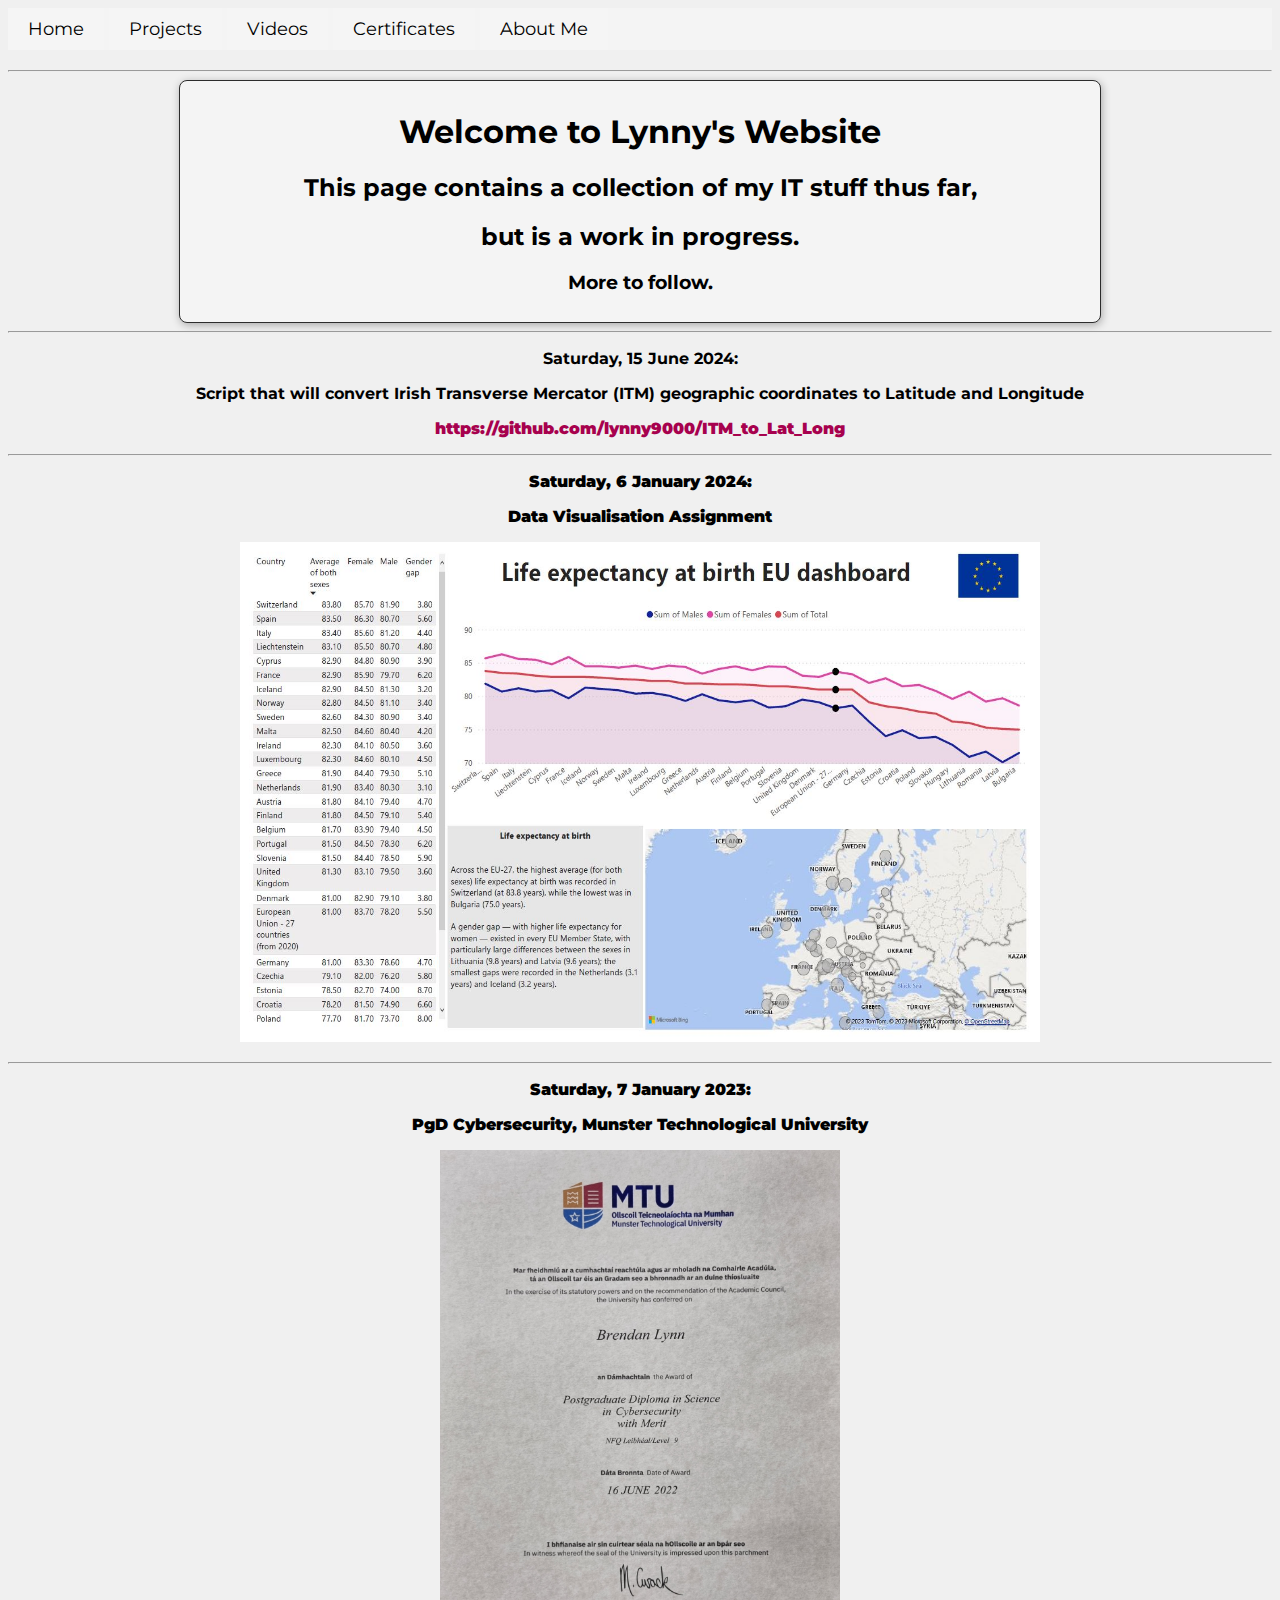
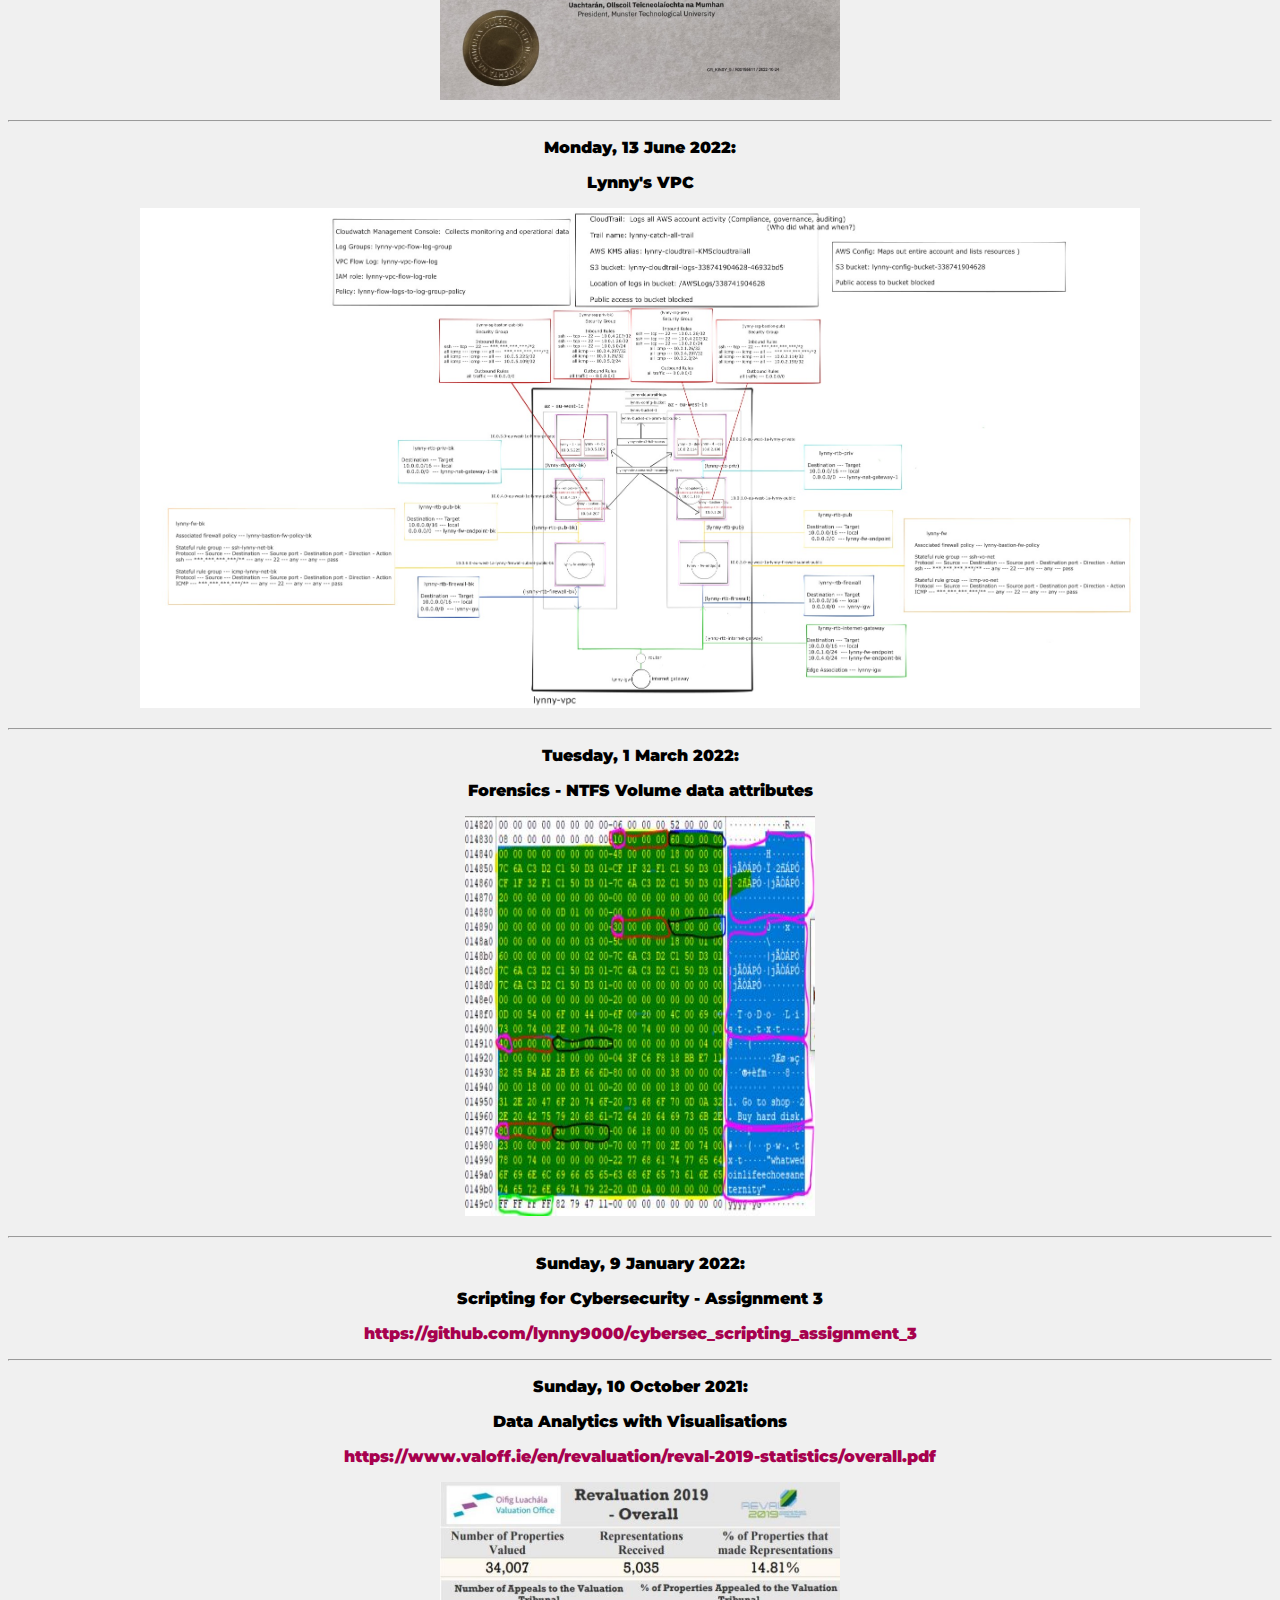
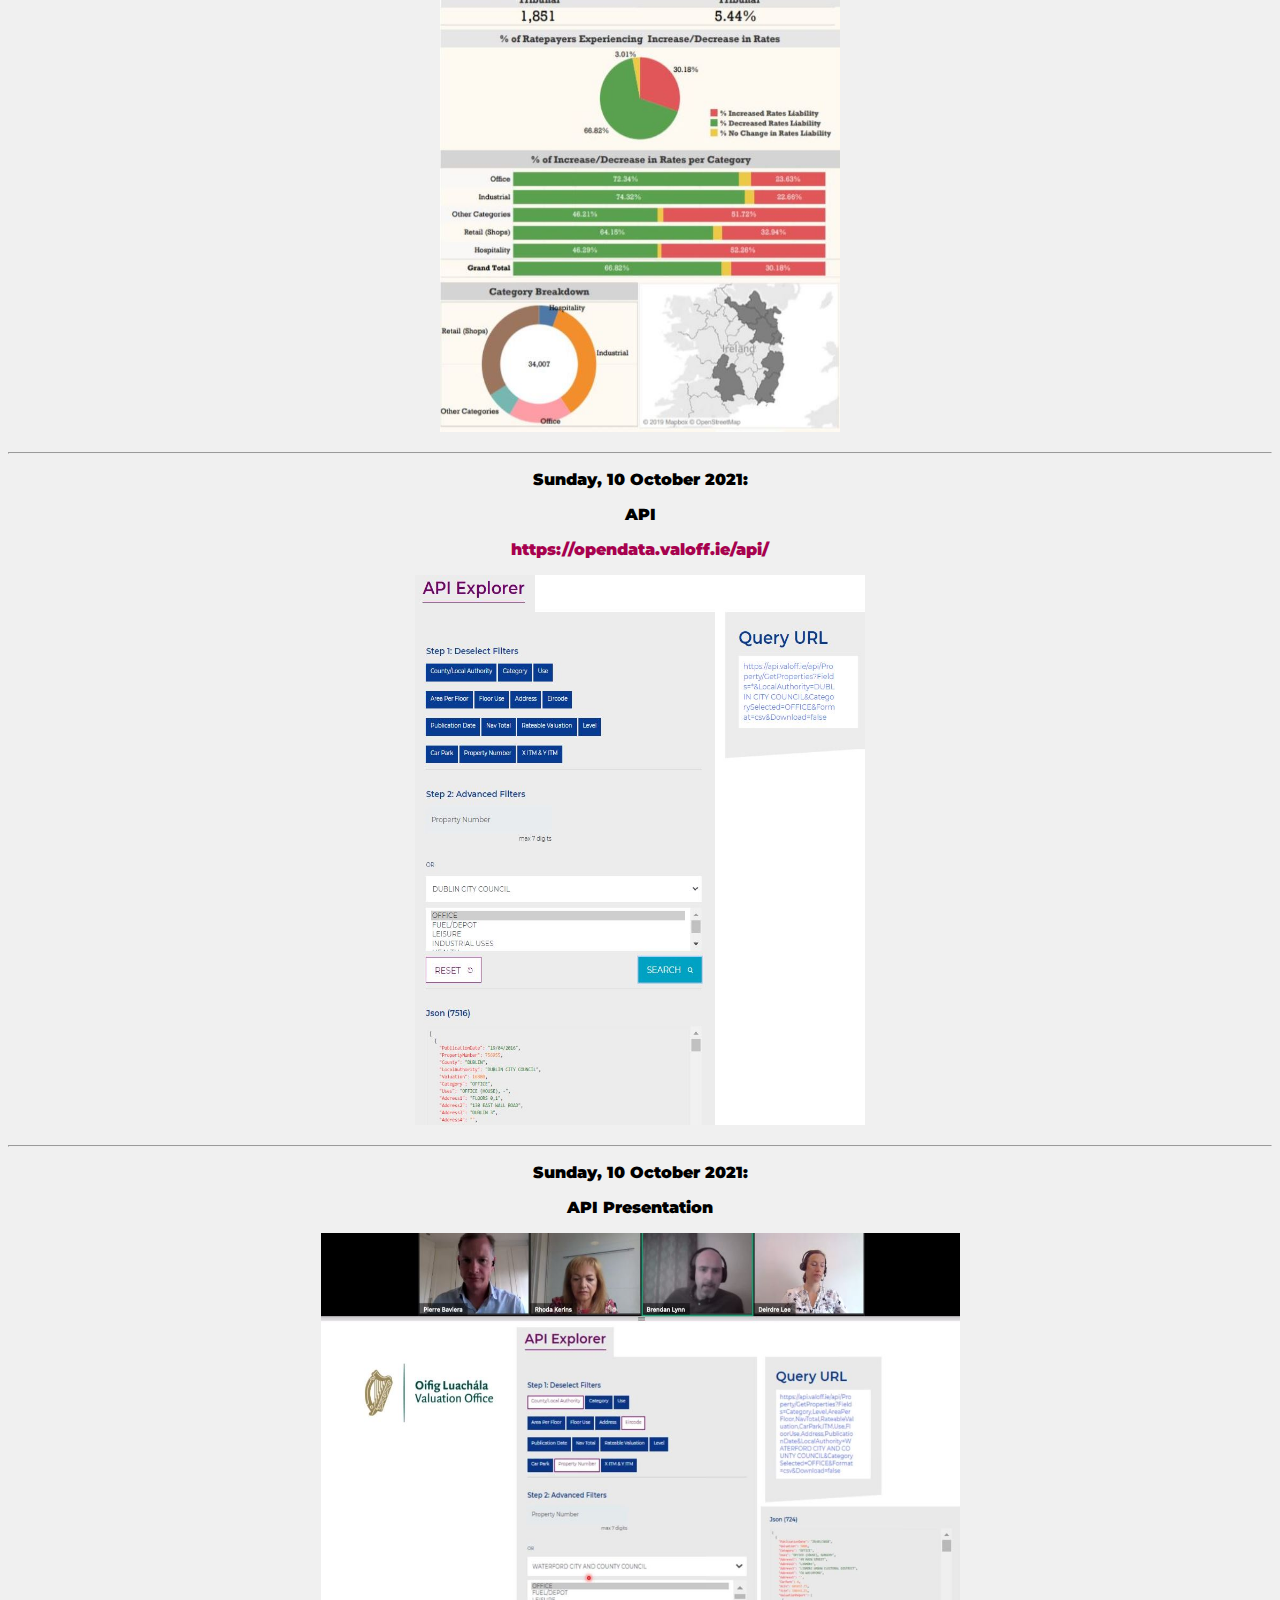
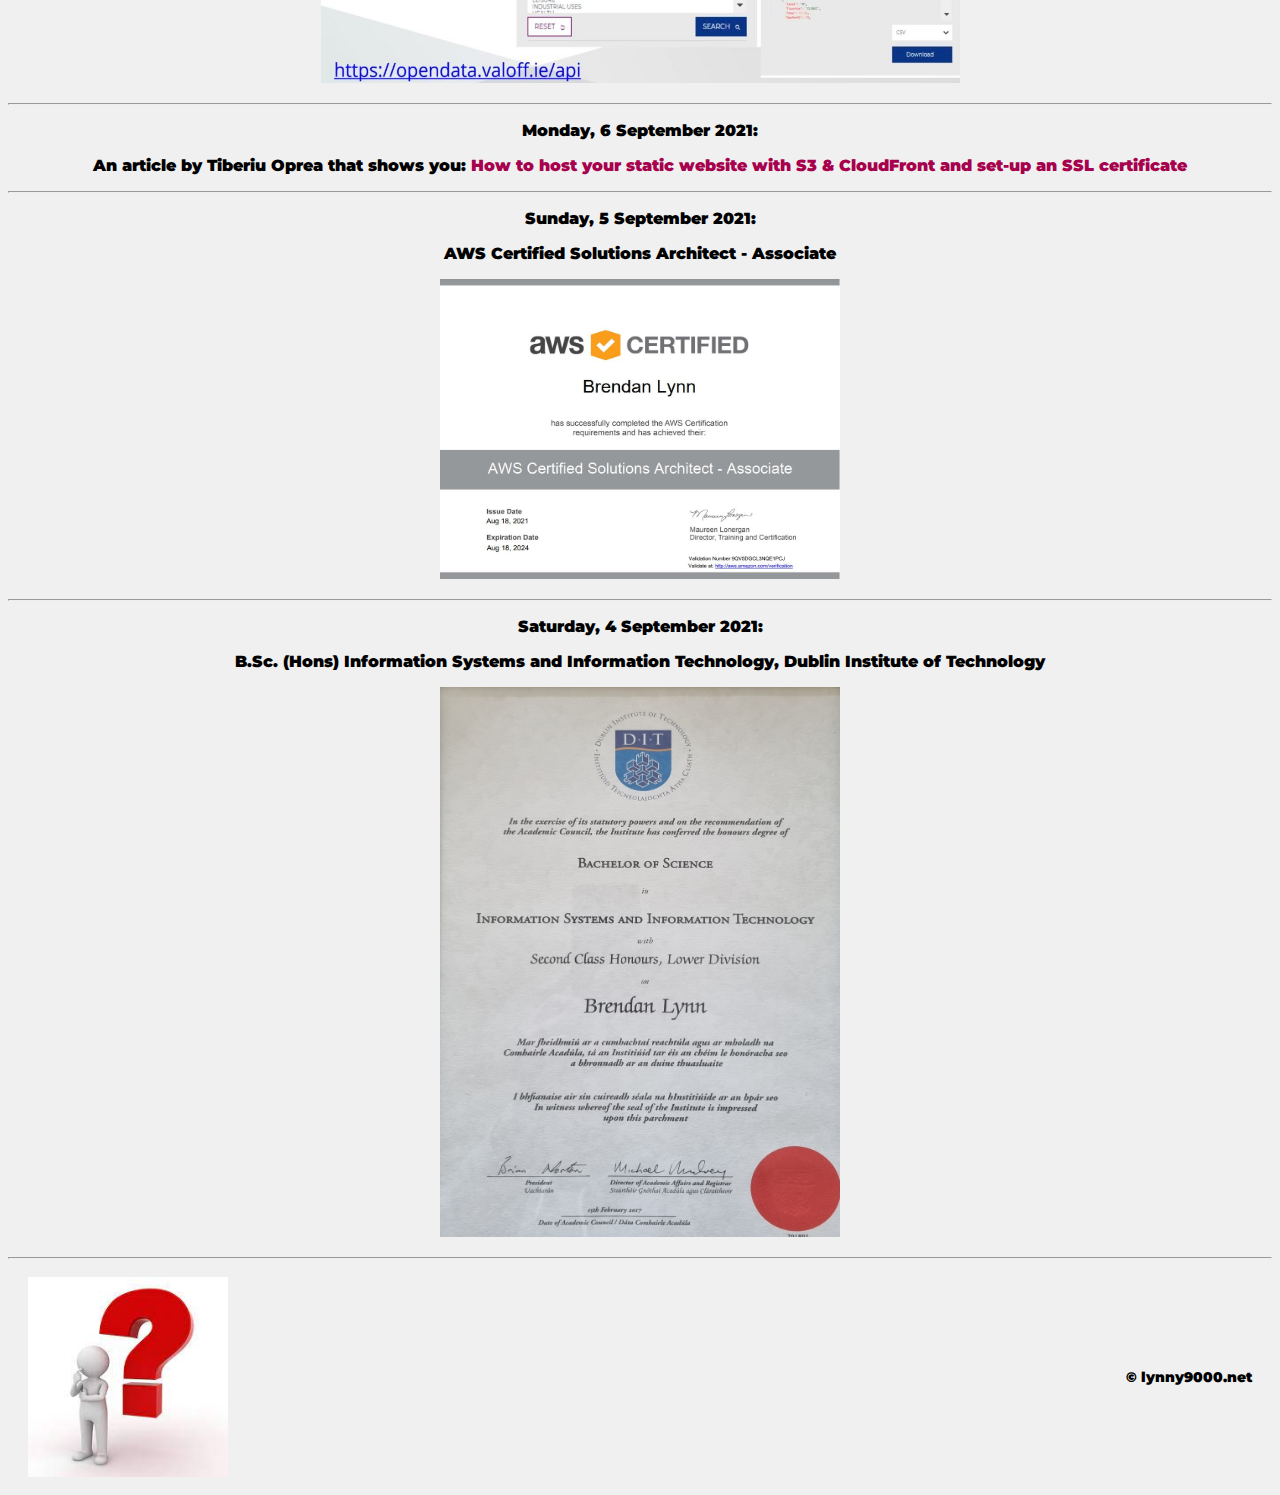
==== index.html @ 921d84d0 "added lynny9000.net v1" ====
<!DOCTYPE html>
<html lang="en">
<head>
    <meta charset="UTF-8">
    <!--Warning: You must not use all the font sizes/types from Google or it will slow down the webpage, just select the font size/types/styles you need -->
    <!--To be completed later-->
    <link href="styles/styles.css" rel="stylesheet">
    <link rel="preconnect" href="https://fonts.googleapis.com">
    <link rel="preconnect" href="https://fonts.gstatic.com" crossorigin>
    <link href="https://fonts.googleapis.com/css2?family=Fira+Sans:wght@400;700&family=Montserrat:ital,wght@0,100..900;1,100..900&display=swap" rel="stylesheet">
    <title>Homepage</title>
  </head>

  <!-- Header -->

    <!--Start of header, contains navbar-->
	<header>
		<nav class="navbar">
		  <ul>
			  <li><a href="index.html">Home</a></li>
			  <li><a href="projects.html">Projects</a></li>
			  <li><a href="videos.html">Videos</a></li>
			  <li><a href="certificates.html">Certificates</a></li>
		      <li><a href="aboutme.html">About Me</a></li>
		  </ul>
	  </nav>
	</header>
		<!--End of header, contains navbar-->

<hr><!--This adds in a separator line-->

<body>
<!--This is the start of the section part of the homepage-->
<!--This class highlights the background of the text-->
<main class="highlight-class">
    <h1>Welcome to Lynny's Website</h1> 
    <h2>This page contains a collection of my IT stuff thus far,</h2>
	<h2>but is a work in progress.</h2>
    <h3>More to follow.</h3> 
  </main>
  
<hr><!--This adds in a separator line-->

  <p><strong>Saturday, 15 June 2024:</strong></p>  
  <p><strong>Script that will convert Irish Transverse Mercator (ITM) geographic coordinates to Latitude and Longitude</strong></p>
  <p><strong><a href="https://github.com/lynny9000/ITM_to_Lat_Long"><strong>https://github.com/lynny9000/ITM_to_Lat_Long</strong></a></p>
  <hr><!--This adds in a separator line-->

  <p><strong>Saturday, 6 January 2024:</strong></p> 
  <p><strong>Data Visualisation Assignment</strong></p>
  <p><img src ="/images/life_expectancy_at_birth_EU_dashboard.jpg" width="800" height="500"/></p>
  <hr><!--This adds in a separator line-->

  <p><strong>Saturday, 7 January 2023:</strong></p> 
  <p><strong>PgD Cybersecurity, Munster Technological University</strong></p>
  <p><img src ="/images/msc_cert.jpeg" width="400" height="550"/></p>
  <hr><!--This adds in a separator line-->

  <p><strong>Monday, 13 June 2022:</strong></p> 
  <p><strong>Lynny's VPC</strong></p>
  <p><img src ="/images/lynny_vpc_jpg.jpg" width="1000" height="500"/></p>
  <hr><!--This adds in a separator line-->

  <p><strong>Tuesday, 1 March 2022:</strong></p>  
  <p><strong>Forensics - NTFS Volume data attributes</strong></p>
  <p><img src ="/images/forensics_example.jpeg" width="350" height="400"/></p>
  <hr><!--This adds in a separator line-->

  <p><strong>Sunday, 9 January 2022:</strong></p>  
  <p><strong>Scripting for Cybersecurity - Assignment 3</strong></p>
  <p><strong><a href="https://github.com/lynny9000/cybersec_scripting_assignment_3"><strong>https://github.com/lynny9000/cybersec_scripting_assignment_3</strong></a></p>
  <hr><!--This adds in a separator line-->

  <p><strong>Sunday, 10 October 2021:</strong></p>  
  <p><strong>Data Analytics with Visualisations</strong></p> 
  <p><strong><a href="https://www.valoff.ie/en/revaluation/reval-2019-statistics/overall.pdf"><strong>https://www.valoff.ie/en/revaluation/reval-2019-statistics/overall.pdf</strong></a></p>
  <p><img src ="/images/DAandBI_image.jpeg" width="400" height="550"/></p>
  <hr><!--This adds in a separator line-->

  <p><strong>Sunday, 10 October 2021:</strong></p>  
  <p><strong>API</strong></p>  
  <p><strong><a href="https://opendata.valoff.ie/api/"><strong>https://opendata.valoff.ie/api/</strong></a></p>
  <p><img src ="/images/API_image.jpeg" width="450" height="550"/></p>
  <hr><!--This adds in a separator line-->

  <p><strong>Sunday, 10 October 2021:</strong></p>
  <p><strong>API Presentation <a href="https://player.vimeo.com/video/569827912?h=bd096aad31"></strong></a></p>
  <p><img src ="/images/API_presentation.jpeg" width="639" height="450"/></p>
  <hr><!--This adds in a separator line-->

  <p><strong>Monday, 6 September 2021:</strong></p>
  <p></strong>An article by Tiberiu Oprea that shows you: <a href="https://faun.pub/how-to-host-your-static-website-with-s3-cloudfront-and-set-up-an-ssl-certificate-9ee48cd701f9"><strong>How to host your static website with S3 & CloudFront and set-up an SSL certificate</strong></a></p>
  <hr><!--This adds in a separator line-->

  <p><strong>Sunday, 5 September 2021:</strong></p>
  <p><strong>AWS Certified Solutions Architect - Associate</strong></p>
  <p><img src ="/images/aws_cloud_associate.jpeg" width="400" height="300"/></p>
  <hr><!--This adds in a separator line-->

  <p><strong>Saturday, 4 September 2021:</strong></p> 
  <p><strong>B.Sc. (Hons) Information Systems and Information Technology, Dublin Institute of Technology</strong></p>
  <p><img src ="/images/dit_bsc.jpeg" width="400" height="550"/></p>

<!--This is the end of the section part of the homepage-->

</body>

<hr><!--This adds in a separator line-->

<!--This is the start of the footer part of the homepage-->
<footer>
	<div class="footer-content">
	  <img src="images/lynny9000_logo.jpeg" alt="The Department of Rural and Community Developmenst Logo">
	  <p>&copy lynny9000.net</p>
	</div>
  </footer>
<!--This is the end of the footer part of the homepage-->

</html>
---- styles/styles.css ----
/* This is for the nav bar at top of page*/
.navbar {
  position: relative;
  z-index: 999;
  font-family: 'Montserrat';
  font-size: large;
  margin-bottom: 20px; /* Adjust the value for desired spacing */

  /* Add background color for the navbar (optional) */
  background-color: rgb(244, 244, 244);
}

.navbar ul {
  list-style-type: none;
  margin: 0;
  padding: 0;
}

.navbar li {
  display: inline-block;
}

.navbar li a {
  color: black;
  display: block;
  padding: 10px 20px;
  text-decoration: none;
/* Add hover effect for individual links */
  transition: background-color 0.3s ease; /* Optional: smoother transition */
  background-color: whitesmoke; /* Optional: set default background color for links */
}

.navbar li a:hover {
  background-color: grey; /* Change this to your preferred hover color */
}

/* End of nav bar at top of page */

/*This is the start of the section part of the homepage*/
/*This puts a box around the welcome details on the homepage*/
main {
  width: 900px;
  margin: auto;
  background-color: whitesmoke;
  padding: 10px;
  border: 5px solid rgb(44,44,44);
  border-width: 1px;
  border-radius: 8px;
  box-shadow: 1px 2px 8px rgba(0, 0, 0, 0.3);
  }
  
  /*This highlights the background of the text*/
  .highlight-class {
    background-color: rgb(244, 244, 244);
  }

  
h1, h2, h3 {
  font-family: 'Montserrat';
  text-align: center;
}

p {
  font-family: 'Montserrat'; 
  text-align: center;
}

a {
  color: rgb(167, 1, 78);
  text-decoration: none;
}

a:hover {
  text-decoration: underline;
}

body {
  background-color: #f0f0f0; /* Light gray background */
}




/*This is the end of the section part of the homepage*/

/* This is the start of the footer css */
.footer-content {
  display: flex; /* Enables flexbox layout */
  justify-content: space-between; /* Distributes content with even space between */
  align-items: center; /* Aligns content vertically (optional) */
  font-family: 'Montserrat'; 
  padding: 10px 20px; /* Padding for the entire content */
  font-size: 14px; /* Adjust the value for desired size */
}

.footer-content img {
  width: 200px; /* Set the desired width */
  height: 200px; /* Set the desired height */
}
/* End of footer css*/
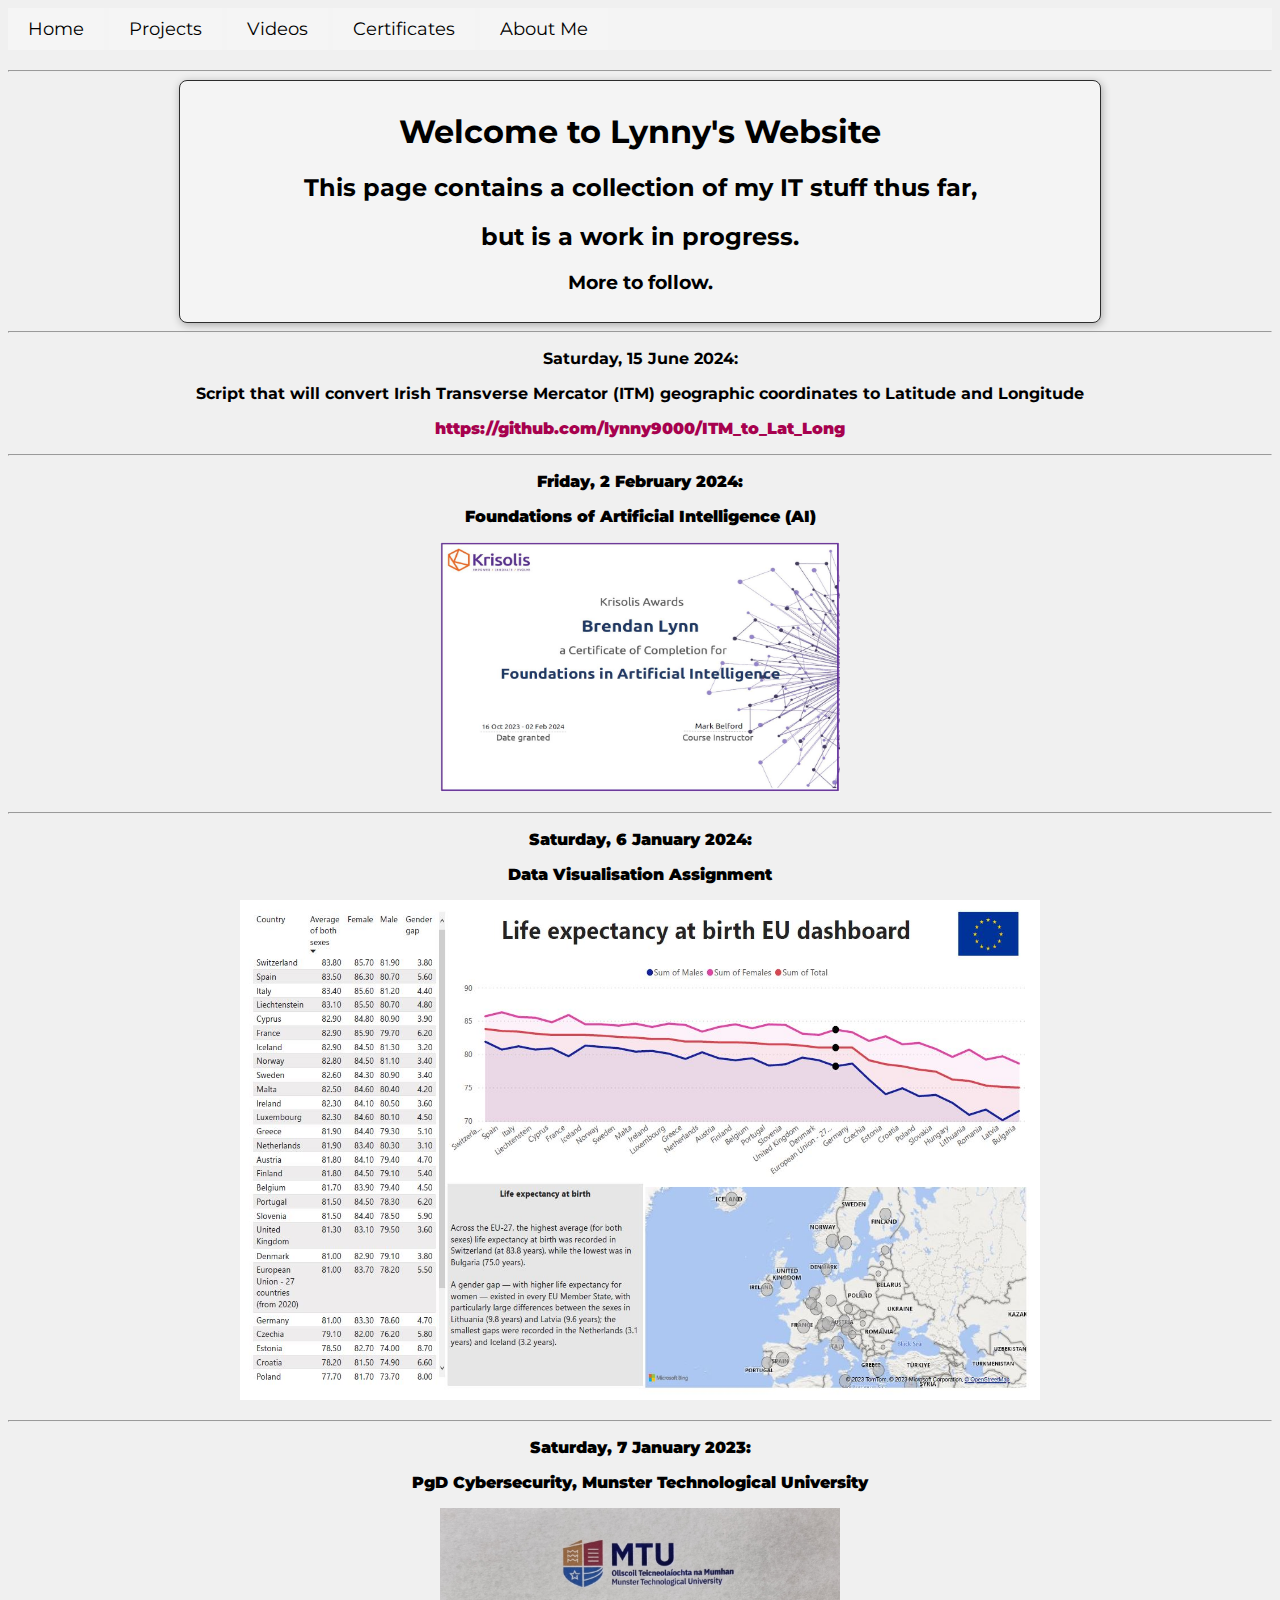
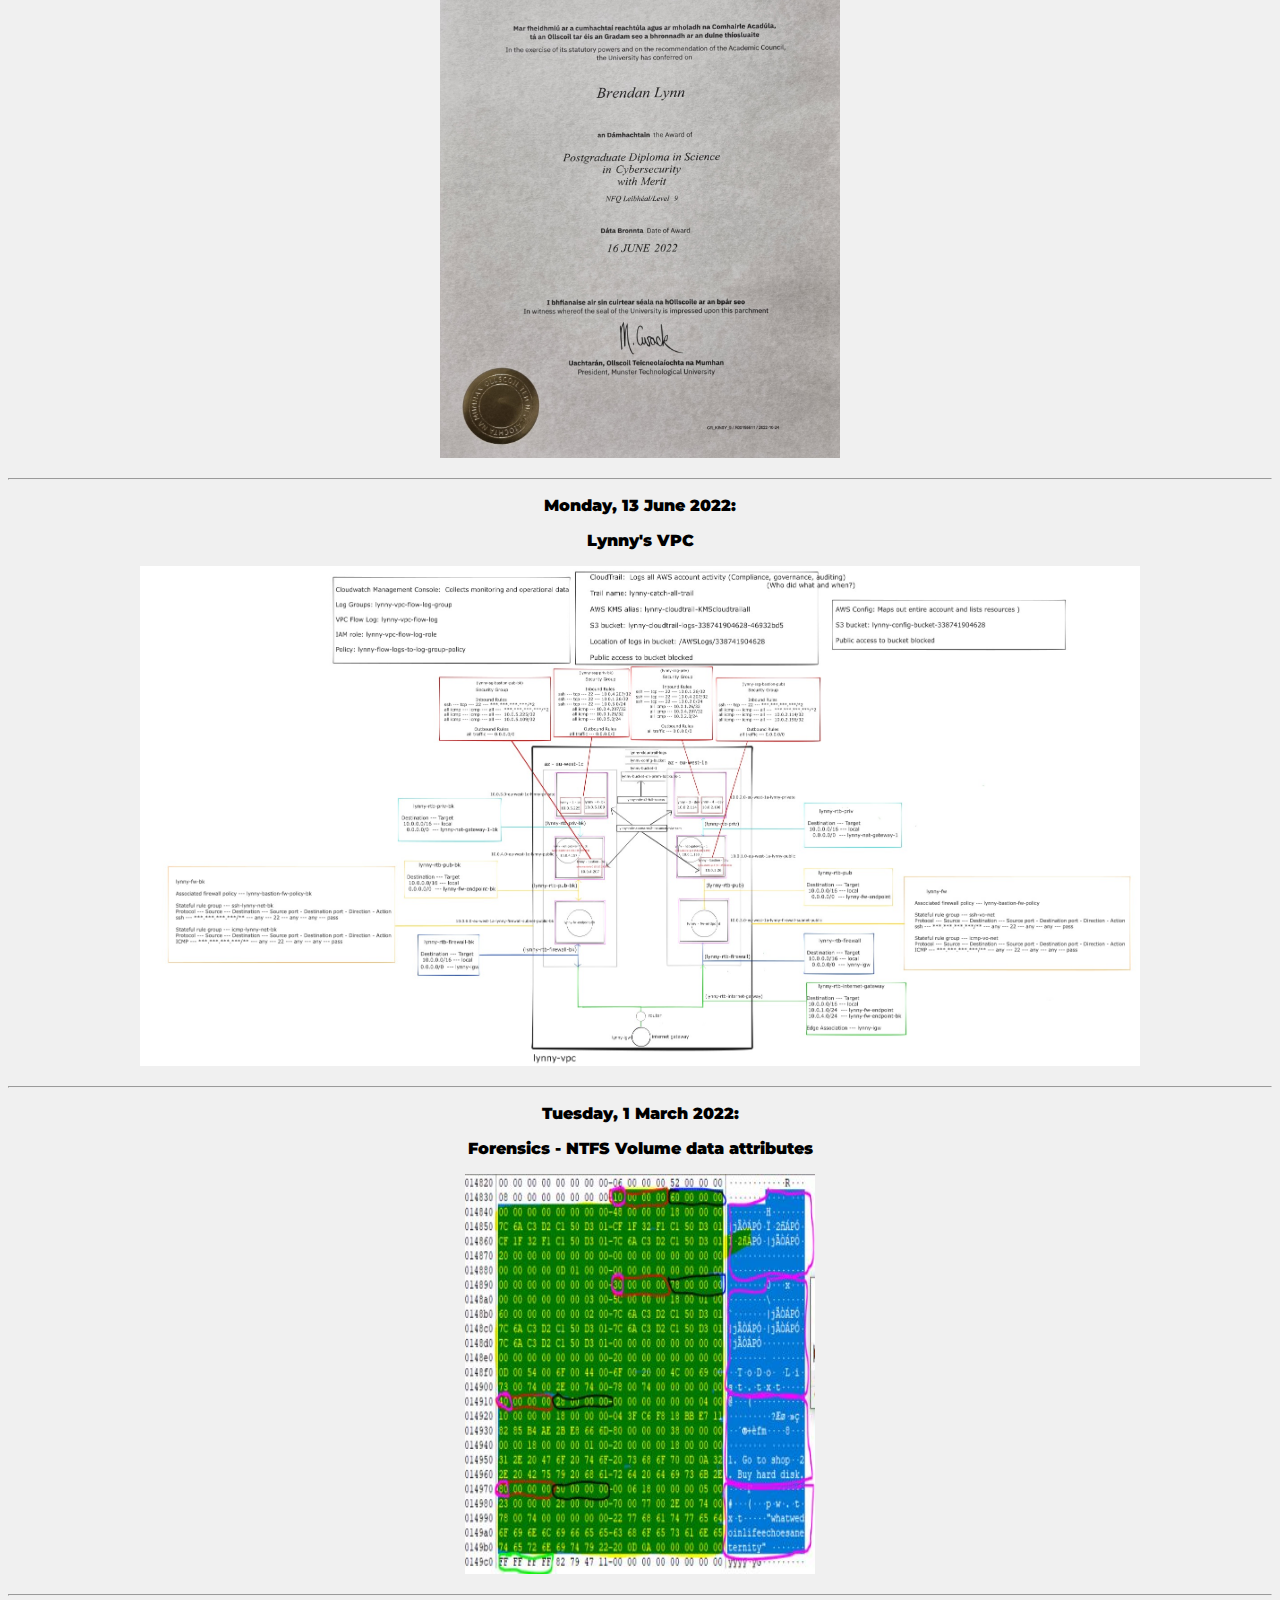
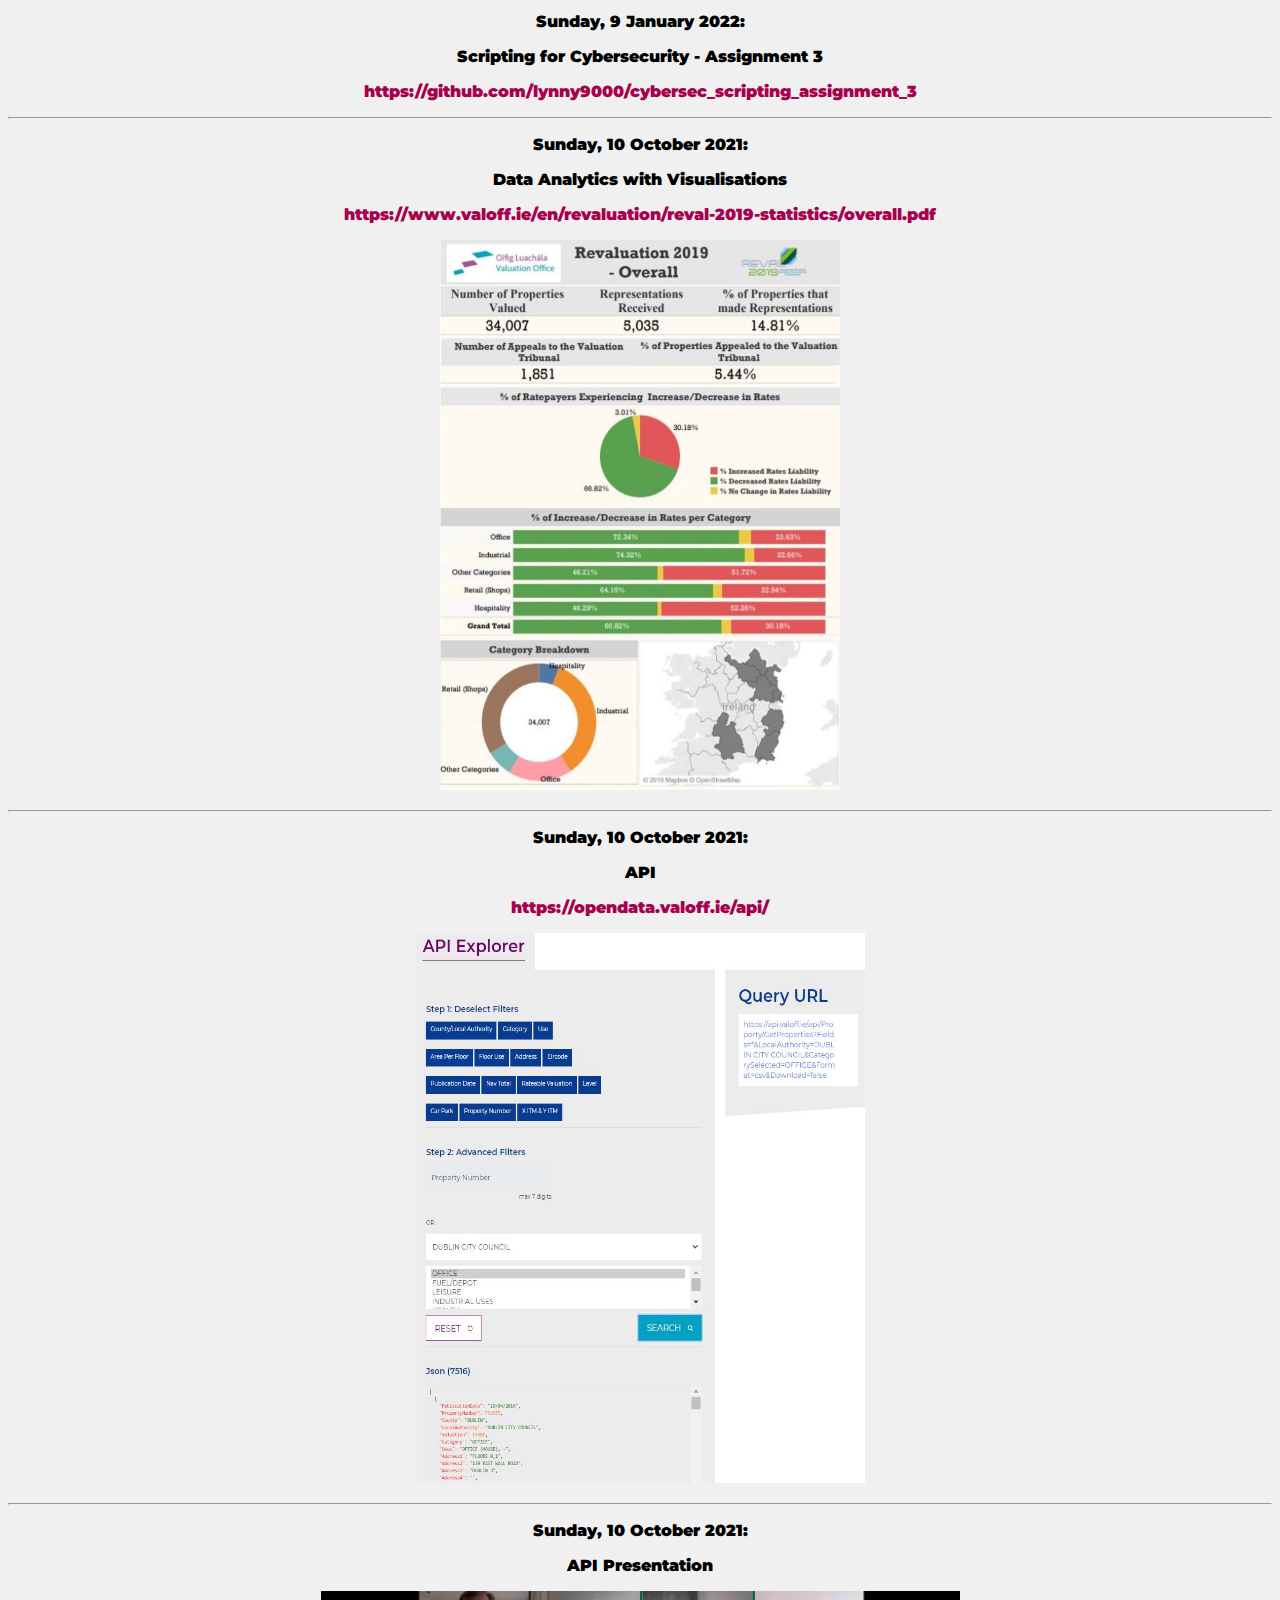
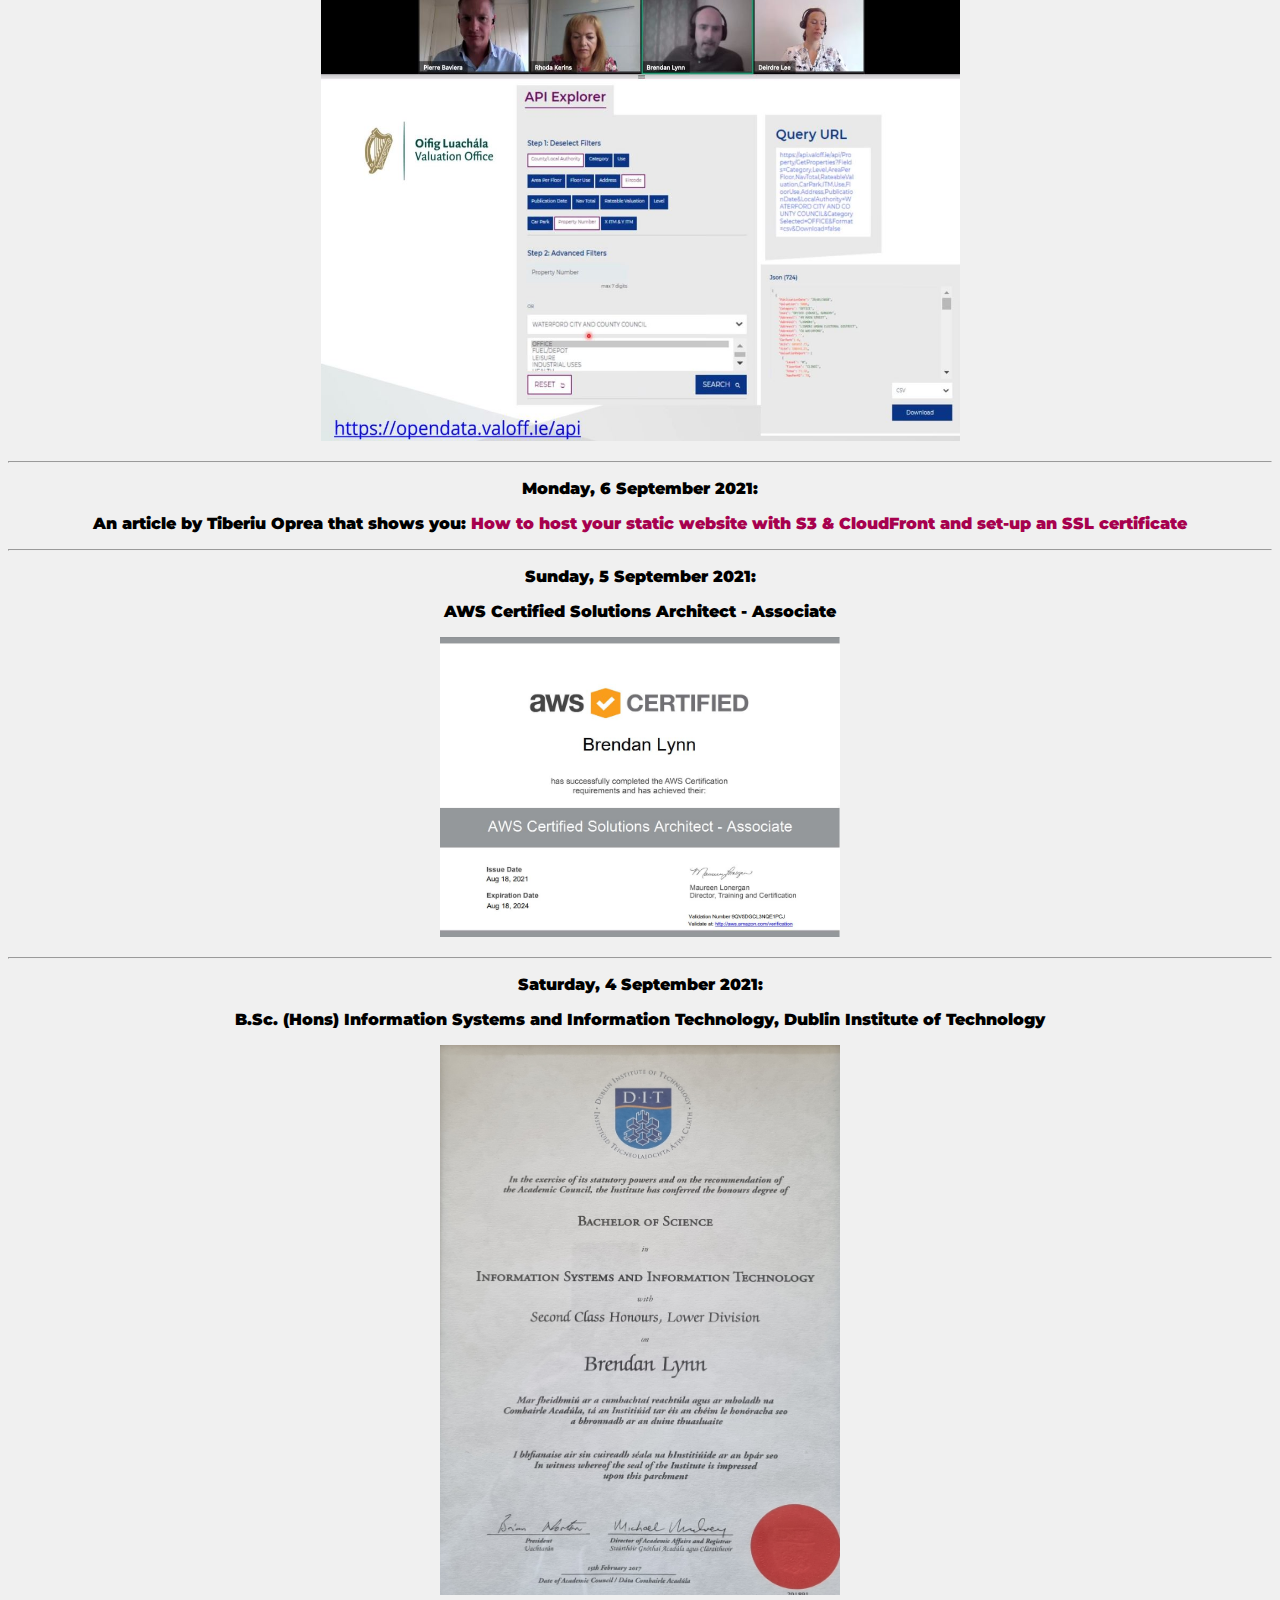
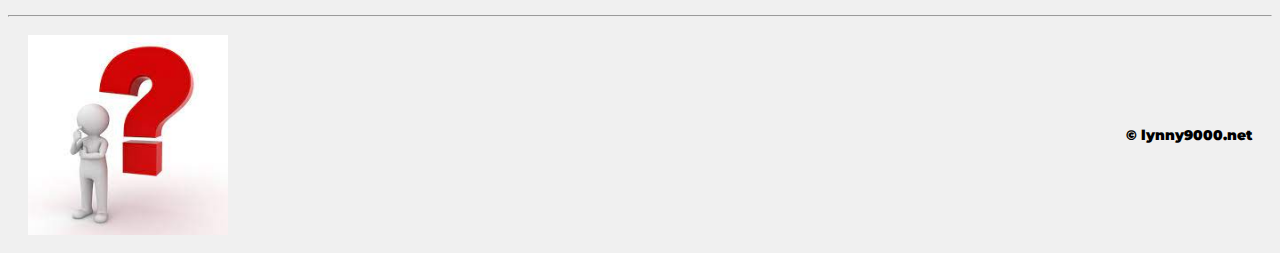
==== commit ce8c6ab0: "lynny9000.net update 2" ====
--- a/index.html
+++ b/index.html
@@ -44,6 +44,11 @@
   <p><strong>Saturday, 15 June 2024:</strong></p>  
   <p><strong>Script that will convert Irish Transverse Mercator (ITM) geographic coordinates to Latitude and Longitude</strong></p>
   <p><strong><a href="https://github.com/lynny9000/ITM_to_Lat_Long"><strong>https://github.com/lynny9000/ITM_to_Lat_Long</strong></a></p>
+  <hr><!--This adds in a separator line-->
+
+  <p><strong>Friday, 2 February 2024:</strong></p>  
+  <p><strong>Foundations of Artificial Intelligence (AI)</strong></p>
+  <p><img src ="/images/ai_cert.jpg" width="400" height="250"/></p>
   <hr><!--This adds in a separator line-->
 
   <p><strong>Saturday, 6 January 2024:</strong></p> 
